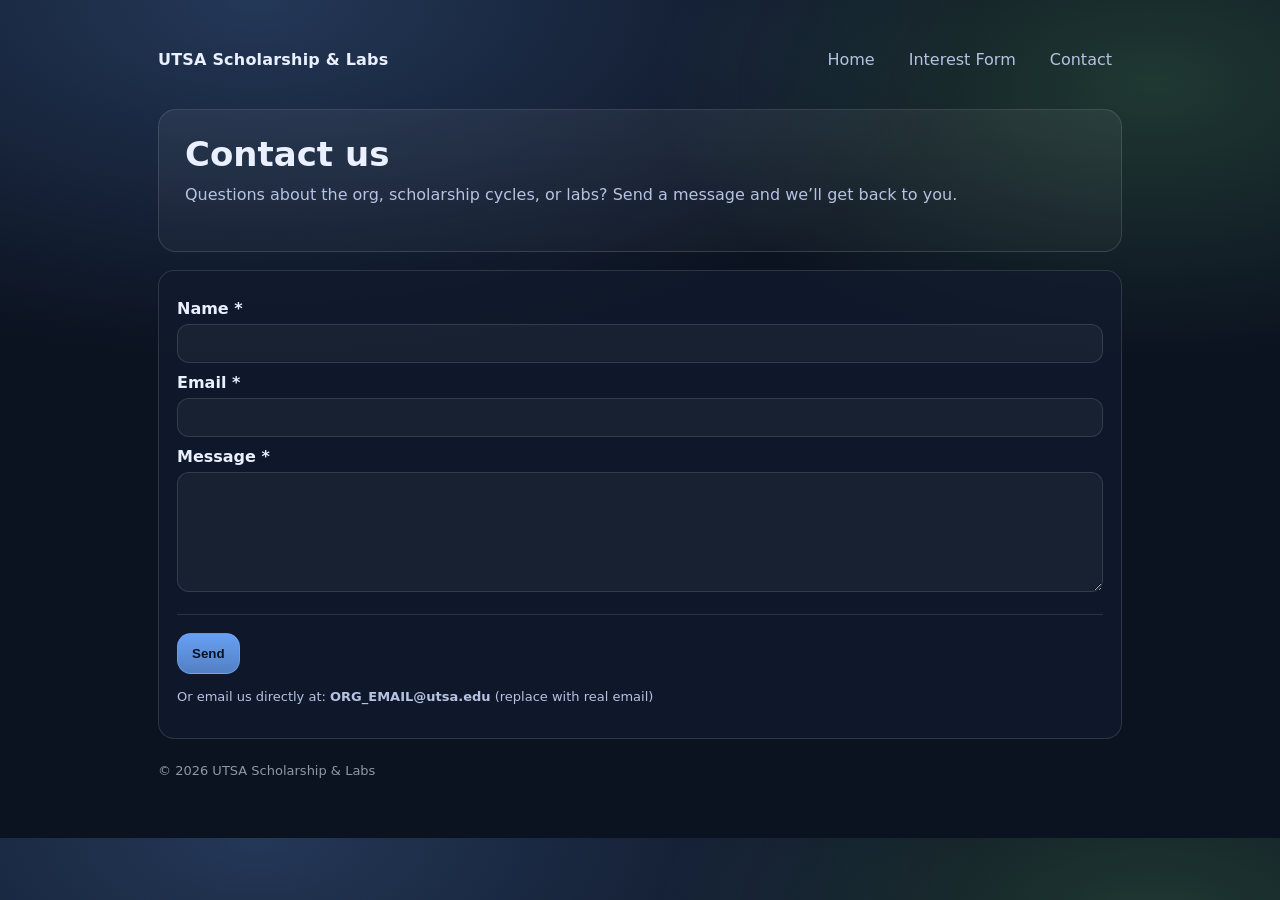
==== contact.html @ cb24815a "Add contact.html with contact form and footer" ====
<!doctype html>
<html lang="en">
<head>
  <meta charset="utf-8" />
  <meta name="viewport" content="width=device-width, initial-scale=1" />
  <title>Contact | UTSA Scholarship & Labs</title>
  <link rel="stylesheet" href="styles.css" />
</head>
<body>
  <div class="container">
    <div class="nav">
      <div class="brand">UTSA Scholarship & Labs</div>
      <div class="navlinks">
        <a href="index.html">Home</a>
        <a href="interest.html">Interest Form</a>
        <a href="contact.html">Contact</a>
      </div>
    </div>

    <div class="hero">
      <h1>Contact us</h1>
      <p>Questions about the org, scholarship cycles, or labs? Send a message and we’ll get back to you.</p>
    </div>

    <div class="grid">
      <div class="card" style="grid-column: span 12;">
        <form name="contact" method="post">
          <label for="cname">Name *</label>
          <input id="cname" name="name" required />

          <label for="cemail">Email *</label>
          <input id="cemail" name="email" type="email" required />

          <label for="msg">Message *</label>
          <textarea id="msg" name="message" required></textarea>

          <div class="hr"></div>
          <button class="btn primary" type="submit">Send</button>
          <p class="small">
            Or email us directly at: <b>ORG_EMAIL@utsa.edu</b> (replace with real email)
          </p>
        </form>
      </div>
    </div>

    <div class="footer">
      © <span id="y"></span> UTSA Scholarship & Labs
    </div>
  </div>

  <script>
    document.getElementById("y").textContent = new Date().getFullYear();
  </script>
</body>
</html>
---- styles.css ----
:root {
  --bg: #0b1220;
  --card: #121b2e;
  --text: #eaf0ff;
  --muted: #b6c2e2;
  --accent: #6ea8fe;
  --accent2: #7ee787;
  --border: rgba(255,255,255,0.12);
}

* { box-sizing: border-box; }
body {
  margin: 0;
  font-family: system-ui, -apple-system, Segoe UI, Roboto, Arial, sans-serif;
  background: radial-gradient(1200px 600px at 20% 0%, rgba(110,168,254,0.25), transparent 60%),
              radial-gradient(900px 500px at 90% 10%, rgba(126,231,135,0.18), transparent 55%),
              var(--bg);
  color: var(--text);
}

a { color: inherit; text-decoration: none; }
.container { max-width: 1000px; margin: 0 auto; padding: 28px 18px 60px; }

.nav {
  display: flex; align-items: center; justify-content: space-between;
  padding: 14px 0; gap: 12px;
}
.brand { font-weight: 800; letter-spacing: 0.2px; }
.navlinks { display: flex; gap: 14px; flex-wrap: wrap; }
.navlinks a { color: var(--muted); padding: 8px 10px; border-radius: 10px; }
.navlinks a:hover { background: rgba(255,255,255,0.06); color: var(--text); }

.hero {
  margin-top: 18px;
  padding: 26px;
  border: 1px solid var(--border);
  border-radius: 18px;
  background: linear-gradient(180deg, rgba(255,255,255,0.06), rgba(255,255,255,0.03));
}
.hero h1 { margin: 0 0 10px; font-size: 34px; line-height: 1.1; }
.hero p { margin: 0 0 18px; color: var(--muted); font-size: 16px; line-height: 1.5; }

.btnrow { display: flex; gap: 12px; flex-wrap: wrap; }
.btn {
  display: inline-block;
  padding: 12px 14px;
  border-radius: 14px;
  border: 1px solid var(--border);
  background: rgba(255,255,255,0.06);
  font-weight: 700;
}
.btn.primary {
  background: linear-gradient(180deg, rgba(110,168,254,0.95), rgba(110,168,254,0.72));
  border-color: rgba(110,168,254,0.6);
  color: #081226;
}
.btn:hover { transform: translateY(-1px); }

.grid {
  margin-top: 18px;
  display: grid;
  grid-template-columns: repeat(12, 1fr);
  gap: 14px;
}
.card {
  grid-column: span 6;
  padding: 18px;
  border-radius: 16px;
  border: 1px solid var(--border);
  background: rgba(18,27,46,0.75);
}
.card h2 { margin: 0 0 8px; font-size: 18px; }
.card p, .card li { color: var(--muted); line-height: 1.5; }

@media (max-width: 760px) {
  .card { grid-column: span 12; }
  .hero h1 { font-size: 28px; }
}

.footer {
  margin-top: 24px;
  color: rgba(234,240,255,0.6);
  font-size: 13px;
}
.hr { height: 1px; background: var(--border); margin: 18px 0; }
label { display: block; font-weight: 650; margin: 10px 0 6px; }
input, select, textarea {
  width: 100%;
  padding: 11px 12px;
  border-radius: 12px;
  border: 1px solid var(--border);
  background: rgba(255,255,255,0.04);
  color: var(--text);
  outline: none;
}
textarea { min-height: 120px; resize: vertical; }
.small { color: var(--muted); font-size: 13px; }
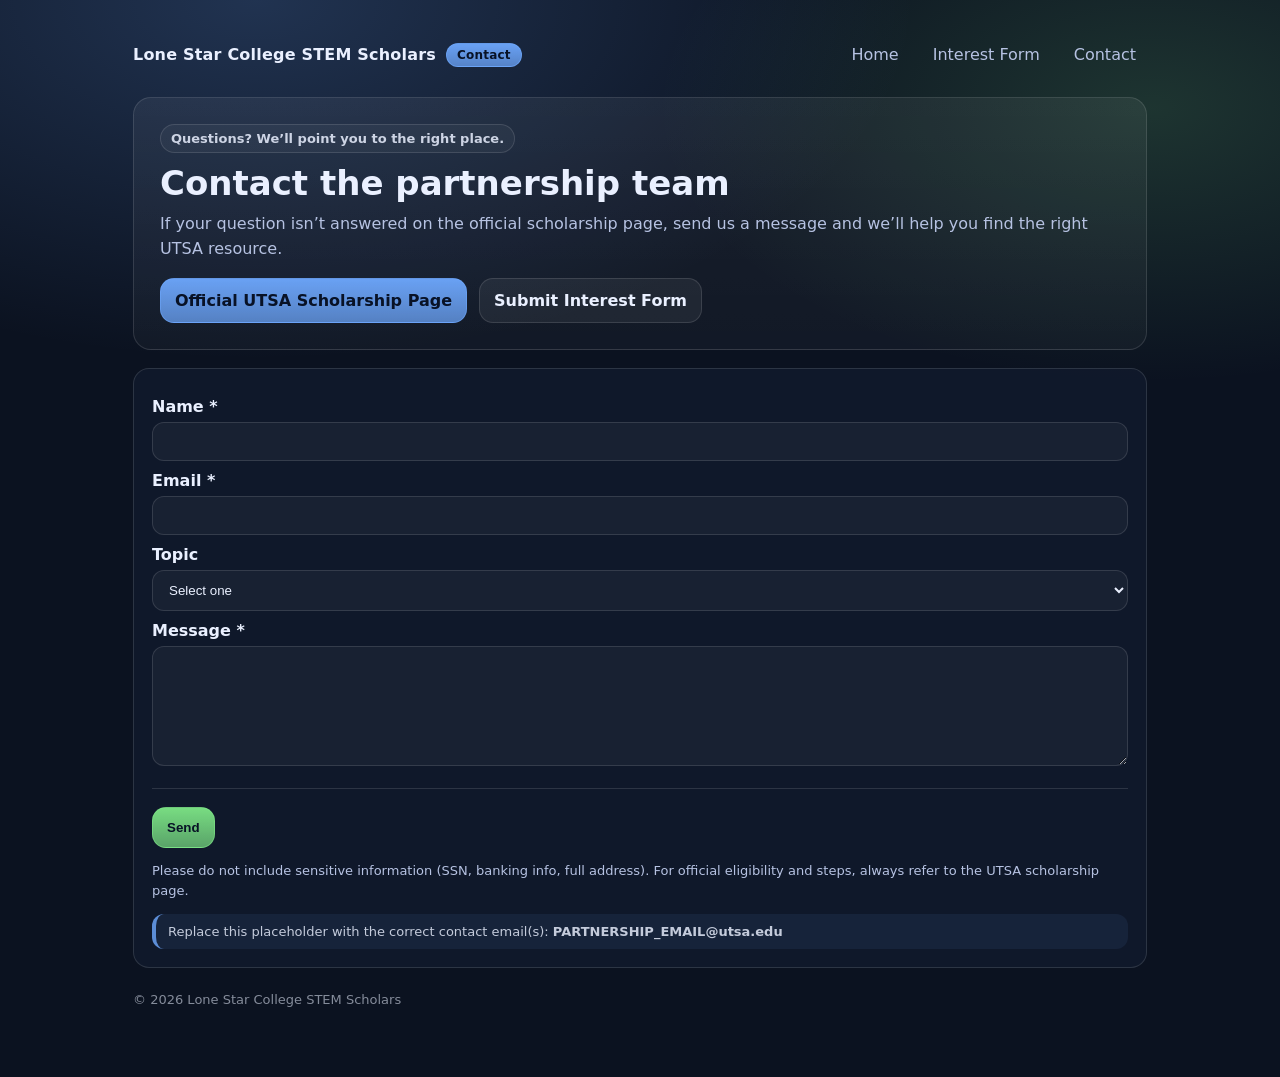
==== commit 697e232b: "Update contact page branding and content" ====
--- a/contact.html
+++ b/contact.html
@@ -3,13 +3,16 @@
 <head>
   <meta charset="utf-8" />
   <meta name="viewport" content="width=device-width, initial-scale=1" />
-  <title>Contact | UTSA Scholarship & Labs</title>
+  <title>Contact | Lone Star College STEM Scholars</title>
   <link rel="stylesheet" href="styles.css" />
 </head>
 <body>
   <div class="container">
     <div class="nav">
-      <div class="brand">UTSA Scholarship & Labs</div>
+      <div class="brand">
+        Lone Star College STEM Scholars
+        <span class="badge">Contact</span>
+      </div>
       <div class="navlinks">
         <a href="index.html">Home</a>
         <a href="interest.html">Interest Form</a>
@@ -18,33 +21,60 @@
     </div>
 
     <div class="hero">
-      <h1>Contact us</h1>
-      <p>Questions about the org, scholarship cycles, or labs? Send a message and we’ll get back to you.</p>
+      <div class="kicker">Questions? We’ll point you to the right place.</div>
+      <h1>Contact the partnership team</h1>
+      <p>
+        If your question isn’t answered on the official scholarship page, send us a message and we’ll help you find the
+        right UTSA resource.
+      </p>
+      <div class="btnrow">
+        <a class="btn secondary" href="https://klesse.utsa.edu/student/lscholar.html" target="_blank" rel="noopener">
+          Official UTSA Scholarship Page
+        </a>
+        <a class="btn" href="interest.html">Submit Interest Form</a>
+      </div>
     </div>
 
     <div class="grid">
-      <div class="card" style="grid-column: span 12;">
-        <form name="contact" method="post">
+      <div class="card full">
+        <!-- Same note as interest form: needs Google Form / Netlify Forms / backend -->
+        <form name="lsc-stem-contact" method="post">
           <label for="cname">Name *</label>
-          <input id="cname" name="name" required />
+          <input id="cname" name="name" autocomplete="name" required />
 
           <label for="cemail">Email *</label>
-          <input id="cemail" name="email" type="email" required />
+          <input id="cemail" name="email" type="email" autocomplete="email" required />
+
+          <label for="topic">Topic</label>
+          <select id="topic" name="topic">
+            <option value="">Select one</option>
+            <option>Eligibility / requirements</option>
+            <option>Transfer steps</option>
+            <option>Scholarship Hub / application</option>
+            <option>Events / info sessions</option>
+            <option>Other</option>
+          </select>
 
           <label for="msg">Message *</label>
           <textarea id="msg" name="message" required></textarea>
 
           <div class="hr"></div>
           <button class="btn primary" type="submit">Send</button>
+
           <p class="small">
-            Or email us directly at: <b>ORG_EMAIL@utsa.edu</b> (replace with real email)
+            Please do not include sensitive information (SSN, banking info, full address). For official eligibility and
+            steps, always refer to the UTSA scholarship page.
           </p>
+
+          <div class="callout" style="margin-top:10px;">
+            Replace this placeholder with the correct contact email(s): <b>PARTNERSHIP_EMAIL@utsa.edu</b>
+          </div>
         </form>
       </div>
     </div>
 
     <div class="footer">
-      © <span id="y"></span> UTSA Scholarship & Labs
+      © <span id="y"></span> Lone Star College STEM Scholars
     </div>
   </div>
 
--- a/styles.css
+++ b/styles.css
@@ -1,97 +1,147 @@
-:root {
-  --bg: #0b1220;
-  --card: #121b2e;
-  --text: #eaf0ff;
-  --muted: #b6c2e2;
-  --accent: #6ea8fe;
-  --accent2: #7ee787;
-  --border: rgba(255,255,255,0.12);
+:root{
+  --bg:#0b1220;
+  --card:#121b2e;
+  --text:#eaf0ff;
+  --muted:#b6c2e2;
+  --accent:#6ea8fe;
+  --accent2:#7ee787;
+  --border:rgba(255,255,255,0.12);
+  --danger:#ff6b6b;
 }
 
-* { box-sizing: border-box; }
-body {
-  margin: 0;
-  font-family: system-ui, -apple-system, Segoe UI, Roboto, Arial, sans-serif;
-  background: radial-gradient(1200px 600px at 20% 0%, rgba(110,168,254,0.25), transparent 60%),
-              radial-gradient(900px 500px at 90% 10%, rgba(126,231,135,0.18), transparent 55%),
-              var(--bg);
-  color: var(--text);
+*{box-sizing:border-box;}
+body{
+  margin:0;
+  font-family:system-ui,-apple-system,Segoe UI,Roboto,Arial,sans-serif;
+  background:
+    radial-gradient(1100px 600px at 20% 0%, rgba(110,168,254,0.22), transparent 60%),
+    radial-gradient(900px 500px at 90% 10%, rgba(126,231,135,0.16), transparent 55%),
+    var(--bg);
+  color:var(--text);
+}
+a{color:inherit;text-decoration:none;}
+
+.container{max-width:1050px;margin:0 auto;padding:26px 18px 70px;}
+
+.nav{
+  display:flex;align-items:center;justify-content:space-between;
+  gap:12px;padding:10px 0;
+}
+.brand{
+  font-weight:900;letter-spacing:.2px;display:flex;gap:10px;align-items:center;
+}
+.badge{
+  font-size:12px;
+  color:#081226;
+  background:linear-gradient(180deg, rgba(110,168,254,.95), rgba(110,168,254,.72));
+  padding:4px 10px;border-radius:999px;
+  border:1px solid rgba(110,168,254,.6);
+}
+.navlinks{display:flex;gap:12px;flex-wrap:wrap;}
+.navlinks a{
+  color:var(--muted);
+  padding:8px 10px;border-radius:12px;
+  border:1px solid transparent;
+}
+.navlinks a:hover{
+  background:rgba(255,255,255,0.06);
+  border-color:var(--border);
+  color:var(--text);
 }
 
-a { color: inherit; text-decoration: none; }
-.container { max-width: 1000px; margin: 0 auto; padding: 28px 18px 60px; }
-
-.nav {
-  display: flex; align-items: center; justify-content: space-between;
-  padding: 14px 0; gap: 12px;
+.hero{
+  margin-top:14px;
+  padding:26px;
+  border:1px solid var(--border);
+  border-radius:18px;
+  background:linear-gradient(180deg, rgba(255,255,255,0.06), rgba(255,255,255,0.03));
 }
-.brand { font-weight: 800; letter-spacing: 0.2px; }
-.navlinks { display: flex; gap: 14px; flex-wrap: wrap; }
-.navlinks a { color: var(--muted); padding: 8px 10px; border-radius: 10px; }
-.navlinks a:hover { background: rgba(255,255,255,0.06); color: var(--text); }
-
-.hero {
-  margin-top: 18px;
-  padding: 26px;
-  border: 1px solid var(--border);
-  border-radius: 18px;
-  background: linear-gradient(180deg, rgba(255,255,255,0.06), rgba(255,255,255,0.03));
-}
-.hero h1 { margin: 0 0 10px; font-size: 34px; line-height: 1.1; }
-.hero p { margin: 0 0 18px; color: var(--muted); font-size: 16px; line-height: 1.5; }
-
-.btnrow { display: flex; gap: 12px; flex-wrap: wrap; }
-.btn {
-  display: inline-block;
-  padding: 12px 14px;
-  border-radius: 14px;
-  border: 1px solid var(--border);
-  background: rgba(255,255,255,0.06);
-  font-weight: 700;
-}
-.btn.primary {
-  background: linear-gradient(180deg, rgba(110,168,254,0.95), rgba(110,168,254,0.72));
-  border-color: rgba(110,168,254,0.6);
-  color: #081226;
-}
-.btn:hover { transform: translateY(-1px); }
-
-.grid {
-  margin-top: 18px;
-  display: grid;
-  grid-template-columns: repeat(12, 1fr);
-  gap: 14px;
-}
-.card {
-  grid-column: span 6;
-  padding: 18px;
-  border-radius: 16px;
-  border: 1px solid var(--border);
-  background: rgba(18,27,46,0.75);
-}
-.card h2 { margin: 0 0 8px; font-size: 18px; }
-.card p, .card li { color: var(--muted); line-height: 1.5; }
-
-@media (max-width: 760px) {
-  .card { grid-column: span 12; }
-  .hero h1 { font-size: 28px; }
+.hero h1{margin:0 0 10px;font-size:34px;line-height:1.1;}
+.hero p{margin:0 0 16px;color:var(--muted);font-size:16px;line-height:1.55;}
+.kicker{
+  display:inline-flex;align-items:center;gap:8px;
+  color:rgba(234,240,255,0.85);
+  font-weight:700;font-size:13px;
+  padding:6px 10px;border-radius:999px;
+  border:1px solid var(--border);
+  background:rgba(255,255,255,0.04);
+  margin-bottom:12px;
 }
 
-.footer {
-  margin-top: 24px;
-  color: rgba(234,240,255,0.6);
-  font-size: 13px;
+.btnrow{display:flex;gap:12px;flex-wrap:wrap;margin-top:10px;}
+.btn{
+  display:inline-block;
+  padding:12px 14px;border-radius:14px;
+  border:1px solid var(--border);
+  background:rgba(255,255,255,0.06);
+  font-weight:800;
 }
-.hr { height: 1px; background: var(--border); margin: 18px 0; }
-label { display: block; font-weight: 650; margin: 10px 0 6px; }
-input, select, textarea {
-  width: 100%;
-  padding: 11px 12px;
-  border-radius: 12px;
-  border: 1px solid var(--border);
-  background: rgba(255,255,255,0.04);
-  color: var(--text);
-  outline: none;
+.btn.primary{
+  background:linear-gradient(180deg, rgba(126,231,135,0.95), rgba(126,231,135,0.68));
+  border-color:rgba(126,231,135,0.55);
+  color:#081226;
 }
-textarea { min-height: 120px; resize: vertical; }
-.small { color: var(--muted); font-size: 13px; }
+.btn.secondary{
+  background:linear-gradient(180deg, rgba(110,168,254,0.95), rgba(110,168,254,0.72));
+  border-color:rgba(110,168,254,0.55);
+  color:#081226;
+}
+.btn:hover{transform:translateY(-1px);}
+
+.grid{
+  margin-top:18px;
+  display:grid;
+  grid-template-columns:repeat(12, 1fr);
+  gap:14px;
+}
+.card{
+  grid-column:span 6;
+  padding:18px;
+  border-radius:16px;
+  border:1px solid var(--border);
+  background:rgba(18,27,46,0.75);
+}
+.card h2{margin:0 0 8px;font-size:18px;}
+.card p, .card li{color:var(--muted);line-height:1.55;}
+.card ul{margin:8px 0 0;padding-left:18px;}
+.card .mini{font-size:13px;color:rgba(234,240,255,0.65);}
+
+.full{grid-column:span 12;}
+
+.hr{height:1px;background:var(--border);margin:18px 0;}
+
+label{display:block;font-weight:750;margin:10px 0 6px;}
+input, select, textarea{
+  width:100%;
+  padding:11px 12px;
+  border-radius:12px;
+  border:1px solid var(--border);
+  background:rgba(255,255,255,0.04);
+  color:var(--text);
+  outline:none;
+}
+textarea{min-height:120px;resize:vertical;}
+.small{color:rgba(234,240,255,0.65);font-size:13px;line-height:1.45;}
+.callout{
+  border-left:4px solid rgba(110,168,254,0.8);
+  padding:10px 12px;
+  border-radius:12px;
+  background:rgba(110,168,254,0.08);
+  color:rgba(234,240,255,0.82);
+  font-size:13px;
+}
+.warn{
+  border-left:4px solid rgba(255,107,107,0.8);
+  background:rgba(255,107,107,0.08);
+}
+
+.footer{
+  margin-top:24px;
+  color:rgba(234,240,255,0.55);
+  font-size:13px;
+}
+
+@media (max-width: 760px){
+  .card{grid-column:span 12;}
+  .hero h1{font-size:28px;}
+}
